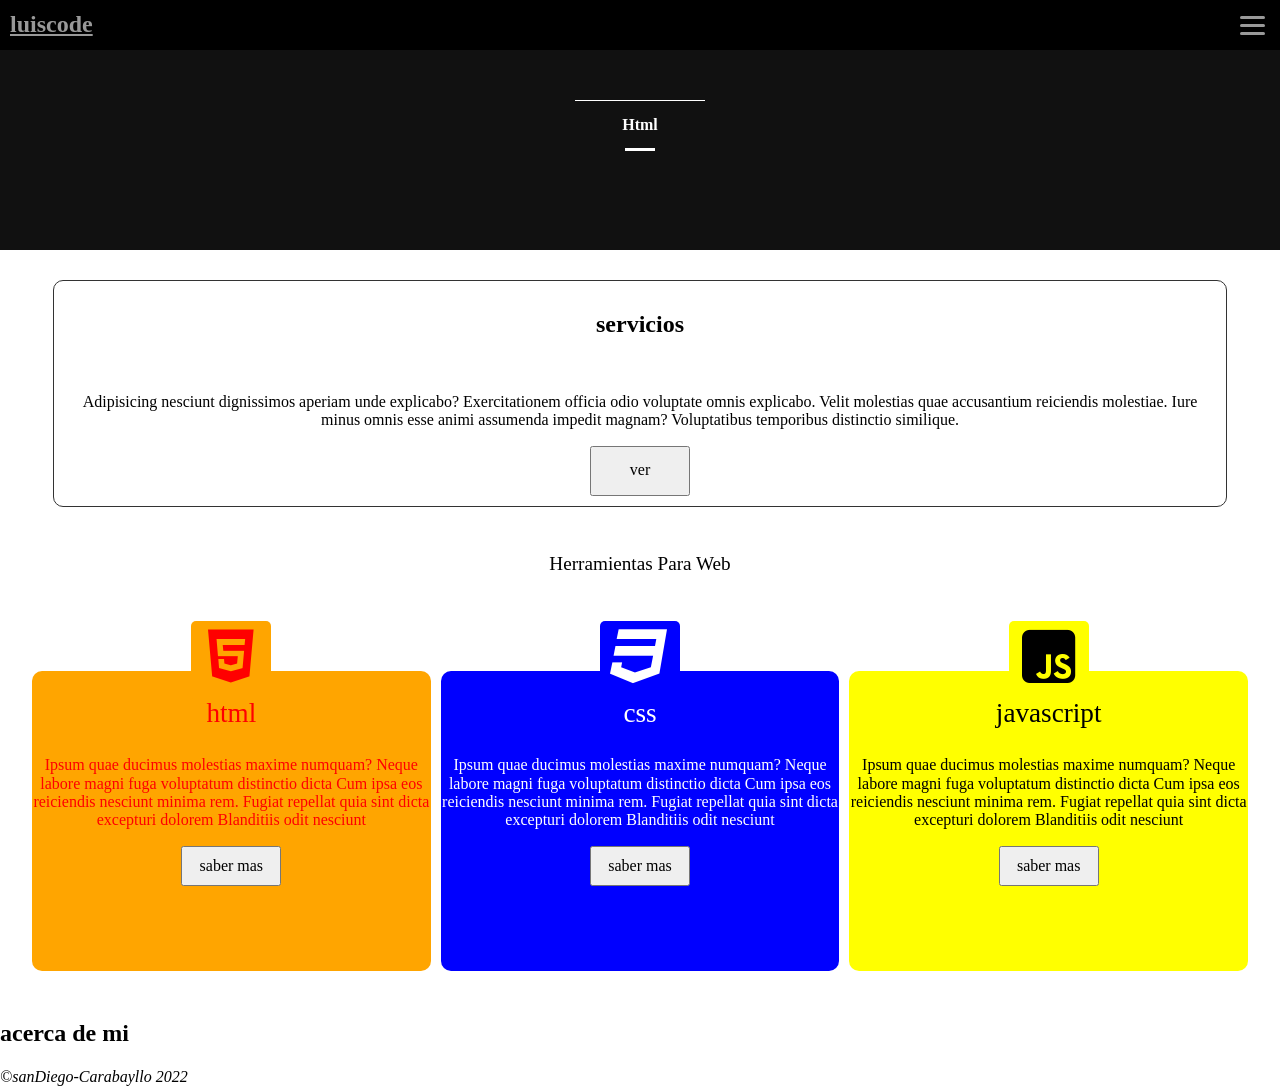
==== index.html @ d2a7d878 "se mejoro la implemetacion de animaciones" ====
<!DOCTYPE html>
<html lang="es">
	<head>
		<meta charset="UTF-8" />
		<link rel="alternate" href="https://www.luiscode.cf/" hreflang="es-pe" />
		<link rel="canonical" href="https://www.luiscode.cf/index.html/" />
		<meta name="description" content=""/>
		<meta name="author" content="luis angel" />
		<meta name="copyright" content="Propietario del copyright" />
		<meta name="viewport" content="width=device-width" />
		<title>Home</title>
		<!-- cdn fontawesome -->
		<link rel="stylesheet" href="https://cdnjs.cloudflare.com/ajax/libs/font-awesome/6.1.1/css/all.min.css" integrity="sha512-KfkfwYDsLkIlwQp6LFnl8zNdLGxu9YAA1QvwINks4PhcElQSvqcyVLLD9aMhXd13uQjoXtEKNosOWaZqXgel0g==" crossorigin="anonymous" referrerpolicy="no-referrer" />
		<link rel="stylesheet" href="./css/style.css">
		<link rel="stylesheet" href="./css/normalize.css">
	<script type="module" src="./js/botonMenu.js" defer></script>
	</head>
	<body>
		<header>
			<h2 class="logo"><a href="/">luiscode</a></h2>
			<boton-menu class="open" color="#999"></boton-menu>
			<nav class="navegacion-top">
				<button><a class="link" href="./index.html"><i class="fa-solid fa-house"></i>inicio</a></button>
				<button><a class="link" href="#"><i class="fa-solid fa-folder"></i>proyectos</a></button>
				<button><a class="link" href="#"><i class="fa-solid fa-book"></i>blog</a></button>
				<button><a class="link" href="#"><i class="fa-solid fa-user"></i>acerca</a></button>
			</nav>
		</header>
		<main id="main">
			<section class="banner">
				<!-- <img src="./vim-nano-setup-04.png" alt=""/> -->
				<div>
					<p>Html</p>
					<p>Css3</p>
					<p>Javascript</p>
					<p>Html</p>
				</div>
			</section>
			<section class="contenedor-servicios">
				<div>
					<h2>servicios</h2>
					<img src="" alt=""/>
					<p>Adipisicing nesciunt dignissimos aperiam unde explicabo? Exercitationem officia odio voluptate omnis explicabo. Velit molestias quae accusantium reiciendis molestiae. Iure minus omnis esse animi assumenda impedit magnam? Voluptatibus temporibus distinctio similique.</p>
					<button class="ver-servicios">ver</button>
				</div>
			</section>
			<section class="modal">
				<button id="close-modal">x</button>
				<div>
					<input type="radio" name="slider" value="" id="card-1" checked>
					<input type="radio" name="slider" value="" id="card-2">
					<input type="radio" name="slider" value="" id="card-3">
					<label for="card-1" id="box-1">
						<div>
							<h3>Desarrollo web</h3>
							<p>
								Sit iusto deleniti minima rerum sint laudantium Iure reiciendis velit quasi non tenetur, magnam Asperiores perspiciatis minus fugit maiores molestias. Dolores dolores vero at iste corrupti. Iste nulla qui reprehenderit
							</p>
							<button>ver mas</button>	
						</div>
					</label>
					<label for="card-2" id="box-2">
						<div>
							<h3>Apps moviles</h3>
							<p>
								Adipisicing magnam quam corrupti aperiam nihil blanditiis nihil, alias! Reprehenderit numquam dignissimos vitae nisi architecto Voluptates soluta placeat tenetur placeat ipsa? Hic accusantium vitae nisi ab expedita quo Accusantium nemo.
							</p>
							<button>ver mas</button>	
						</div>
					</label>
					<label for="card-3" id="box-3">
						<div>
							<h3>Comercio Digital</h3>
							<p>
								Lorem veritatis tempore adipisci quisquam fugiat reprehenderit Incidunt accusamus aspernatur autem sit hic debitis? Quasi suscipit est corporis obcaecati odit Nulla fugiat minus tempore incidunt saepe omnis quod? Odit omnis
							</p>
							<button>ver mas</button>	
						</div>
					</label>
				</div>
			</section>
			<section class="herramientas">
				<h2>Herramientas Para Web</h2>	
				<div>
					<div class="card-herramienta">
						<h3>html</h3>
						<i class="fa-brands fa-html5"></i>
						<p>
							Ipsum quae ducimus molestias maxime numquam? Neque labore magni fuga voluptatum distinctio dicta Cum ipsa eos reiciendis nesciunt minima rem. Fugiat repellat quia sint dicta excepturi dolorem Blanditiis odit nesciunt
						</p>
						<button>saber mas</button>
					</div>
					<div class="card-herramienta">
						<h3>css</h3>
						<i class="fa-brands fa-css3"></i>
						<p>
							Ipsum quae ducimus molestias maxime numquam? Neque labore magni fuga voluptatum distinctio dicta Cum ipsa eos reiciendis nesciunt minima rem. Fugiat repellat quia sint dicta excepturi dolorem Blanditiis odit nesciunt
						</p>
						<button>saber mas</button>
					</div>
					<div class="card-herramienta">
						<h3>javascript</h3>
						<i class="fa-brands fa-js-square"></i>
						<p>
							Ipsum quae ducimus molestias maxime numquam? Neque labore magni fuga voluptatum distinctio dicta Cum ipsa eos reiciendis nesciunt minima rem. Fugiat repellat quia sint dicta excepturi dolorem Blanditiis odit nesciunt
						</p>
						<button>saber mas</button>
					</div>
				</div>
			</section>
			<section>
				<h2>acerca de mi</h2>
			</section>
		</main>
		<footer>
			<address>©sanDiego-Carabayllo 2022</address>
		</footer>
	<script src="./js/main.js"></script>
	<script type="application/ld+json">
	{
		"@context": "https://schema.org/",
		"@type": "WebSite",
		"name": "luiscode",
		"url": "https://www.luiscode.cf/",
		"potentialAction": {
			"@type": "SearchAction",
			"target": "https://www.luiscode.cf/index.html{search_term_string}",
			"query-input": "required name=search_term_string"
		}
	}
	</script>
	</body>
</html>
---- css/style.css ----
header {
	position: fixed;
	z-index: 10;
	top: 0;
	left: 0;
	width: 100%;
	display: flex;
	justify-content: space-between;
	align-items: center;
	background: #000;
	height: 50px;
}
.logo {
	margin-left: 10px;
}
.logo a {
	font-size: 1.5rem;
	color: #999;
}
.navegacion-top {
	display: grid;
	position: fixed;
	top: 50px;
	left: 0;
	width: 100%;
	transition: transform .2s ease-in-out;
	transform: translateX(-100%);
}
.navegacion-top button {
	min-height: 50px;
	display: flex;
	align-items: center;
	justify-content: center;
	/* padding-left: 20px; */
}
.navegacion-top a {
	font-size: 1.2rem;
	min-width: 130px;
	text-align: left;
}
.navegacion-top i {
	position: relative;
	left: -10px;
}


.banner {
	min-height: 250px;
	background: #111;
	color: #fff;
	display: grid;
	place-content: center;

}

.banner div {
	height: 40px;
	width: 130px;
	border-top: 1px solid white;
	overflow: hidden;
	position: relative;
	padding-top: 10px;

}
.banner p {
	font-weight: 700;
	text-align: center;
	height: 50px;
	position: relative;
	margin: 0;
	line-height: 1.8;
  animation: scrollCursos 10s linear infinite;

}
.banner div::before {
	content: "";
	display: block;
	height: 3px;
	width: 30px;
	position: absolute;
	left: 50%;
	transform: translateX(-50%);
	background: #fff;
	bottom: 0;
}

@keyframes scrollCursos {
  0% { transform: translateY(0px); }
  20% { transform: translateY(0px); }


  25% { transform: translateY(-50px); }
  45% { transform: translateY(-50px); }

  50% { transform: translateY(-100px); }
  70% { transform: translateY(-100px); }

  75% { transform: translateY(-150px); }
  100% { transform: translateY(-150px); }

}


.contenedor-servicios {
	border: 1px solid #333;
	width: 90%;
	border-radius: 10px;
	text-align: center;
	margin-left: auto;margin-right: auto;
	padding: 10px;
}
.ver-servicios {
	min-width: 100px;
	min-height: 50px;
}

.modal {
	position: fixed;
	top: 0;
	background: #111;
	width: 100%;
	height: 100vh;
	display: none;
	/* place-content: center; */

	z-index: 10;
}
.modal #close-modal {
	position: relative;
	top: 5px;
	left: 0;
	/* justify-self: center; */
	width: 50px;
	height: 50px;
	border-radius: 50%;
	font-size: 1.8rem;
}
.modal > div {
	width: 300px;
	height: 150px;
	position: relative;
	transform-style: preserve-3d;
	top: 20%;
	left: 50%;
	transform: translateX(-50%);
	
}
.modal label {
	color: #fff;
	text-align: center;
	position: absolute;
	width: 100%;
	min-height: 200px;
	left: 0;
	right: 0;
	border-radius: 10px;
	transition: transform 0.5s ease;
}
.modal label div {
	padding: 10px;
	position: relative;
}
.modal label h3 {
	position: absolute;
	width: 70%;
	left: 50%;
	transform: translateX(-50%);
	top: -23%;
	line-height:2.7;
	background: #111;
	min-height: 40px;
}

.modal label button {
	min-width: 100px;
	min-height: 40px;
	border-radius: 10px;
}

.modal input { 
	display: none;
}
#box-1 { background: green; }
#box-2{ background: red; }
#box-3{ background: orange; }

#card-1:checked ~ #box-1,
#card-2:checked ~ #box-2,
#card-3:checked ~ #box-3 {
	transform: translateY(0%) scale(1);
	z-index: 1;	
	opacity: 1;	
}
#card-1:checked ~ #box-3, 
#card-2:checked ~ #box-1, 
#card-3:checked ~ #box-2 {
	transform: translateY(-45%) scale(.9);
	opacity: .5;	
	z-index: 0;
}
#card-1:checked ~ #box-2, 
#card-2:checked ~ #box-3, 
#card-3:checked ~ #box-1 {
	transform: translateY(45%) scale(.9);
	opacity: .5;	
	z-index: 0;
}
#main {
	display: grid;
	gap: 30px;
}

.herramientas {
	display: grid;
	width: 95%;
	margin-left: auto;margin-right: auto;
}
.herramientas h2 {
	text-align: center;
	font-size: 1.2rem;
	font-weight: 400;
}
.herramientas > div{
	display: flex;
	padding-top: 80px;
	width: 100%;
	min-width: 320px;
	gap: 10px;
	overflow-x: scroll;
	/* overscroll-behavior-x: contain; */
	scroll-snap-type: x proximity;
}

.card-herramienta {
	position: relative;
	scroll-snap-align: center;
	min-width: 250px;
	min-height: 300px;
	width: 90%;
	text-align: center;
	border-radius: 10px;
	z-index: 1;
}
.card-herramienta:first-child {
	background: orange;
	color: red;
}
.card-herramienta:nth-child(2){
	background: blue;
	color: white;
}
.card-herramienta:last-child {
	background: yellow;
}
.card-herramienta h3 {
	font-size: 1.7rem;
	font-weight: 400;
	z-index: 1;
}
.card-herramienta i {
	font-size: 3.8rem;
	position: absolute;
	width: 100%;
	left: 50%;
	transform: translateX(-50%);
	top: -50px;
	display: block;
	width: 70px;
	height: 70px;
	padding: 5px;
	border-radius: 5px;
	z-index: 0;
}
.card-herramienta:first-child i {
	background: orange;
}
.card-herramienta:last-child i {
	background: yellow;
}
.card-herramienta:nth-child(2) i {
	background: blue;
}

.card-herramienta button {
	width: 100px;
	margin-left: auto;margin-right: auto;
	min-height: 40px;
}
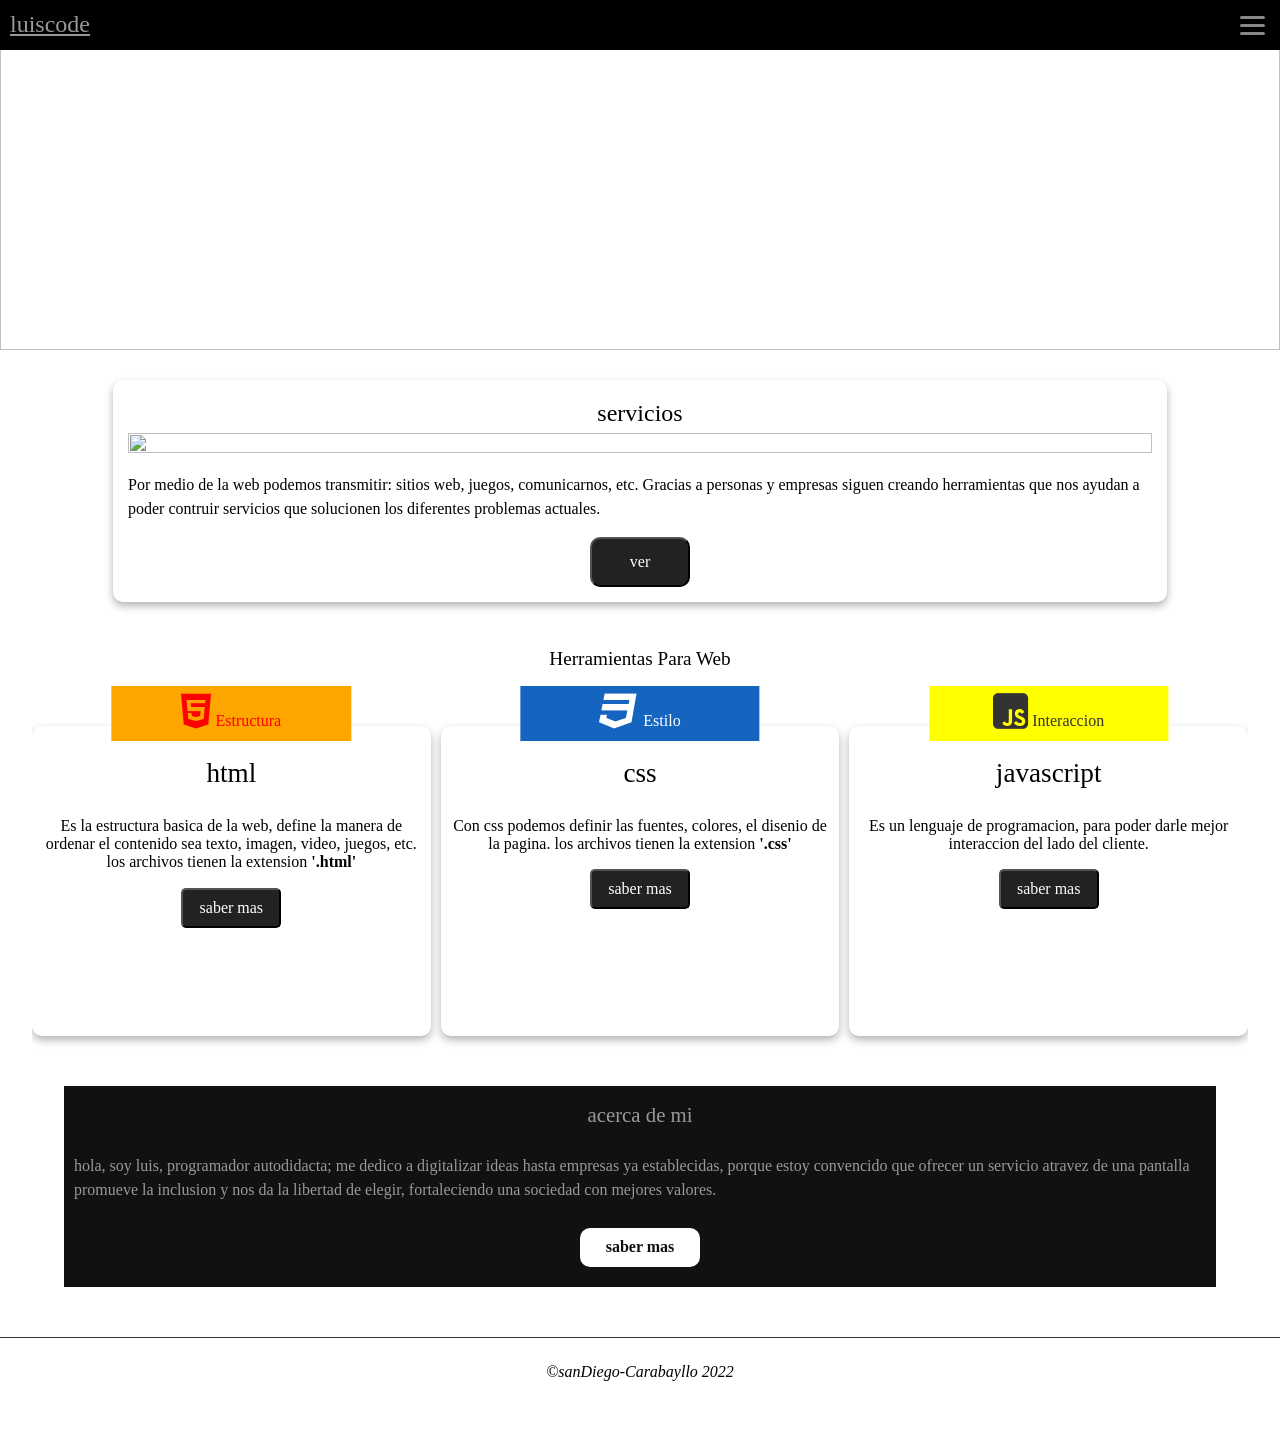
==== commit a3f6116b: "estilo blanco y negro" ====
--- a/index.html
+++ b/index.html
@@ -18,9 +18,9 @@
 	<body>
 		<header>
 			<h2 class="logo"><a href="/">luiscode</a></h2>
-			<boton-menu class="open" color="#999"></boton-menu>
+			<boton-menu class="open" color="#888"></boton-menu>
 			<nav class="navegacion-top">
-				<button><a class="link" href="./index.html"><i class="fa-solid fa-house"></i>inicio</a></button>
+				<button><a class="link" href="#"><i class="fa-solid fa-house"></i>inicio</a></button>
 				<button><a class="link" href="#"><i class="fa-solid fa-folder"></i>proyectos</a></button>
 				<button><a class="link" href="#"><i class="fa-solid fa-book"></i>blog</a></button>
 				<button><a class="link" href="#"><i class="fa-solid fa-user"></i>acerca</a></button>
@@ -28,7 +28,9 @@
 		</header>
 		<main id="main">
 			<section class="banner">
-				<!-- <img src="./vim-nano-setup-04.png" alt=""/> -->
+				<img src="https://cdn.pixabay.com/photo/2016/11/30/20/58/programming-1873854_960_720.png" alt=""/>
+				<h2>Programando ideas</h2>
+				<h3>para ser mas productivos</h3>
 				<div>
 					<p>Html</p>
 					<p>Css3</p>
@@ -39,8 +41,10 @@
 			<section class="contenedor-servicios">
 				<div>
 					<h2>servicios</h2>
-					<img src="" alt=""/>
-					<p>Adipisicing nesciunt dignissimos aperiam unde explicabo? Exercitationem officia odio voluptate omnis explicabo. Velit molestias quae accusantium reiciendis molestiae. Iure minus omnis esse animi assumenda impedit magnam? Voluptatibus temporibus distinctio similique.</p>
+					<img src="https://cdn.pixabay.com/photo/2020/08/09/14/25/business-5475661_960_720.jpg" alt=""/>
+					<p>
+					Por medio de la web podemos transmitir: sitios web, juegos, comunicarnos, etc. Gracias a personas y empresas siguen creando herramientas que nos ayudan a poder contruir servicios que solucionen los diferentes problemas actuales.
+					</p>
 					<button class="ver-servicios">ver</button>
 				</div>
 			</section>
@@ -52,30 +56,28 @@
 					<input type="radio" name="slider" value="" id="card-3">
 					<label for="card-1" id="box-1">
 						<div>
-							<h3>Desarrollo web</h3>
-							<p>
-								Sit iusto deleniti minima rerum sint laudantium Iure reiciendis velit quasi non tenetur, magnam Asperiores perspiciatis minus fugit maiores molestias. Dolores dolores vero at iste corrupti. Iste nulla qui reprehenderit
-							</p>
-							<button>ver mas</button>	
+						<i class="fa-solid fa-display"></i>
+						<h3>Desarrollo de sitio web</h3>
+
+						<p>La presencia digital es importante, las personas buscan mejores alternativas.</p>
+						<a href="#">me interesa</a>
 						</div>
 					</label>
 					<label for="card-2" id="box-2">
 						<div>
-							<h3>Apps moviles</h3>
-							<p>
-								Adipisicing magnam quam corrupti aperiam nihil blanditiis nihil, alias! Reprehenderit numquam dignissimos vitae nisi architecto Voluptates soluta placeat tenetur placeat ipsa? Hic accusantium vitae nisi ab expedita quo Accusantium nemo.
-							</p>
-							<button>ver mas</button>	
+							<i class="fa-solid fa-cart-shopping"></i>
+							<h3>Plataformas digitales</h3>
+							<p>Diferenciate de tu sector ofreciendo tus servicios de manera online.</p>
+							<a href="#">me interesa</a>
 						</div>
 					</label>
 					<label for="card-3" id="box-3">
-						<div>
-							<h3>Comercio Digital</h3>
-							<p>
-								Lorem veritatis tempore adipisci quisquam fugiat reprehenderit Incidunt accusamus aspernatur autem sit hic debitis? Quasi suscipit est corporis obcaecati odit Nulla fugiat minus tempore incidunt saepe omnis quod? Odit omnis
-							</p>
-							<button>ver mas</button>	
-						</div>
+					<div>
+						<i class="fa-solid fa-mobile-screen"></i>
+						<h3>Aplicaciones moviles</h3>
+						<p>ofrece a tus clientes un mejor servicio mediante aplicaciones a medida.</p>
+						<a href="#">me interesa</a>
+					</div>
 					</label>
 				</div>
 			</section>
@@ -84,32 +86,37 @@
 				<div>
 					<div class="card-herramienta">
 						<h3>html</h3>
-						<i class="fa-brands fa-html5"></i>
+						<span><i class="fa-brands fa-html5"></i> Estructura</span>
+						
 						<p>
-							Ipsum quae ducimus molestias maxime numquam? Neque labore magni fuga voluptatum distinctio dicta Cum ipsa eos reiciendis nesciunt minima rem. Fugiat repellat quia sint dicta excepturi dolorem Blanditiis odit nesciunt
+						Es la estructura basica de la web, define la manera de ordenar el contenido sea texto, imagen, video, juegos, etc. los archivos tienen la extension <strong>'.html'</strong>
 						</p>
 						<button>saber mas</button>
 					</div>
 					<div class="card-herramienta">
 						<h3>css</h3>
-						<i class="fa-brands fa-css3"></i>
+						<span><i class="fa-brands fa-css3"></i> Estilo</span>
+						
 						<p>
-							Ipsum quae ducimus molestias maxime numquam? Neque labore magni fuga voluptatum distinctio dicta Cum ipsa eos reiciendis nesciunt minima rem. Fugiat repellat quia sint dicta excepturi dolorem Blanditiis odit nesciunt
+						Con css podemos definir las fuentes, colores, el disenio de la pagina. los archivos tienen la extension <strong>'.css'</strong>
 						</p>
 						<button>saber mas</button>
 					</div>
 					<div class="card-herramienta">
 						<h3>javascript</h3>
-						<i class="fa-brands fa-js-square"></i>
+						<span><i class="fa-brands fa-js-square"></i> Interaccion</span>
+						
 						<p>
-							Ipsum quae ducimus molestias maxime numquam? Neque labore magni fuga voluptatum distinctio dicta Cum ipsa eos reiciendis nesciunt minima rem. Fugiat repellat quia sint dicta excepturi dolorem Blanditiis odit nesciunt
+						Es un lenguaje de programacion, para poder darle mejor interaccion del lado del cliente.
 						</p>
 						<button>saber mas</button>
 					</div>
 				</div>
 			</section>
-			<section>
+			<section class="acerca">
 				<h2>acerca de mi</h2>
+				<p>hola, soy luis, programador autodidacta; me dedico a digitalizar ideas hasta empresas ya establecidas, porque estoy convencido que ofrecer un servicio atravez de una pantalla promueve la inclusion y nos da la libertad de elegir, fortaleciendo una sociedad con mejores valores.</p>
+					<a href="#">saber mas</a>
 			</section>
 		</main>
 		<footer>
--- a/css/style.css
+++ b/css/style.css
@@ -12,6 +12,7 @@
 }
 .logo {
 	margin-left: 10px;
+	font-weight: 400;
 }
 .logo a {
 	font-size: 1.5rem;
@@ -21,10 +22,16 @@
 	display: grid;
 	position: fixed;
 	top: 50px;
-	left: 0;
-	width: 100%;
+	/* left: 0; */
+	right: 0;
+	/* width: 100%; */
+	width: 50%;
+	grid-auto-rows: 50px;
+	height: 100%;
+	background: #000;
 	transition: transform .2s ease-in-out;
-	transform: translateX(-100%);
+	/* transform: translateX(-100%); */
+	transform: translateX(-200%);
 }
 .navegacion-top button {
 	min-height: 50px;
@@ -32,11 +39,13 @@
 	align-items: center;
 	justify-content: center;
 	/* padding-left: 20px; */
+	background: #000;
 }
 .navegacion-top a {
 	font-size: 1.2rem;
 	min-width: 130px;
 	text-align: left;
+	color: #fff;
 }
 .navegacion-top i {
 	position: relative;
@@ -45,17 +54,32 @@
 
 
 .banner {
-	min-height: 250px;
-	background: #111;
+	min-height: 350px;
+	/* background: #111; */
 	color: #fff;
 	display: grid;
 	place-content: center;
-
-}
-
+	gap: 20px;
+	position: relative;
+}
+img {
+	width: 100%;
+	height: 100%;
+}
+.banner img {
+	position: absolute;
+	z-index: -1;
+}
+
+.banner h2,
+.banner h3 {
+	font-weight: 400;
+	margin: 5px;
+}
 .banner div {
 	height: 40px;
 	width: 130px;
+	margin-left: auto;margin-right: auto;
 	border-top: 1px solid white;
 	overflow: hidden;
 	position: relative;
@@ -63,7 +87,7 @@
 
 }
 .banner p {
-	font-weight: 700;
+	font-weight: 500;
 	text-align: center;
 	height: 50px;
 	position: relative;
@@ -101,17 +125,30 @@
 }
 
 
-.contenedor-servicios {
-	border: 1px solid #333;
-	width: 90%;
-	border-radius: 10px;
-	text-align: center;
-	margin-left: auto;margin-right: auto;
-	padding: 10px;
+.contenedor-servicios h2 {
+	text-align: center;
+	font-weight: 400;
+	margin: 5px;
+}
+.contenedor-servicios div {
+	width: 80%;
+	border-radius: 10px;
+	margin-left: auto;margin-right: auto;
+	box-shadow: 0px 4px 8px rgba(0, 0, 0, 0.30);
+	padding: 15px;
+
+}
+.contenedor-servicios p {
+	line-height: 1.5;
 }
 .ver-servicios {
 	min-width: 100px;
 	min-height: 50px;
+	display: block;
+	margin-left: auto;margin-right: auto;
+	background: #222;
+	color: #fff;
+	border-radius: 10px;
 }
 
 .modal {
@@ -146,7 +183,7 @@
 	
 }
 .modal label {
-	color: #fff;
+	color: #222;
 	text-align: center;
 	position: absolute;
 	width: 100%;
@@ -155,20 +192,52 @@
 	right: 0;
 	border-radius: 10px;
 	transition: transform 0.5s ease;
-}
+	box-shadow: 0px 4px 8px rgba(0, 0, 0, 0.30);
+	overflow: hidden;
+
+	background: #fff;
+}
+/*
+.modal label:nth-child(4) div {
+	background: #ffab40;
+}
+.modal label:nth-child(5) div {
+	background: #ffff00;
+}
+.modal label:nth-child(6) div {
+	background: #1565c0;
+	color: #fff;
+}
+*/
 .modal label div {
 	padding: 10px;
 	position: relative;
 }
 .modal label h3 {
+	font-weight: 500;
+	font-size: 1.2rem;
+}
+.modal label p {
+	font-size: 1rem;
+	line-height: 1.4;
+}
+.modal label a {
+	display: inline-block;
+	padding: 10px;
+	background: #ffab40;
+	border-radius: 10px;
+	color: #fff;
+	text-decoration: none;
+}
+.modal label i {
 	position: absolute;
-	width: 70%;
-	left: 50%;
-	transform: translateX(-50%);
-	top: -23%;
-	line-height:2.7;
-	background: #111;
-	min-height: 40px;
+	width: 200px;
+	height: 200px;
+	top: 60px;
+	left: -50px;
+	/* transform: translateY(-150px); */
+	opacity: .1;	
+	font-size: 7rem;
 }
 
 .modal label button {
@@ -180,15 +249,17 @@
 .modal input { 
 	display: none;
 }
+/*
 #box-1 { background: green; }
 #box-2{ background: red; }
 #box-3{ background: orange; }
+*/
 
 #card-1:checked ~ #box-1,
 #card-2:checked ~ #box-2,
 #card-3:checked ~ #box-3 {
 	transform: translateY(0%) scale(1);
-	z-index: 1;	
+	z-index: 2;	
 	opacity: 1;	
 }
 #card-1:checked ~ #box-3, 
@@ -222,7 +293,9 @@
 }
 .herramientas > div{
 	display: flex;
-	padding-top: 80px;
+	padding-top: 40px;
+	padding-bottom: 20px;
+	/* background: #999; */
 	width: 100%;
 	min-width: 320px;
 	gap: 10px;
@@ -240,45 +313,59 @@
 	text-align: center;
 	border-radius: 10px;
 	z-index: 1;
+	padding: 5px;
+	box-shadow: 0px 4px 8px rgba(0, 0, 0, 0.30);
 }
 .card-herramienta:first-child {
+	/* background: #ffab40; */
+}
+.card-herramienta:nth-child(2) {
+	/* background: #90caf9; */
+	/* color: #fff; */
+}
+.card-herramienta:last-child {
+	/* background: #ffea00; */
+}
+
+.card-herramienta:first-child span {
 	background: orange;
 	color: red;
 }
-.card-herramienta:nth-child(2){
-	background: blue;
+.card-herramienta:nth-child(2) span {
+	background: #1565c0;
 	color: white;
 }
-.card-herramienta:last-child {
-	background: yellow;
+.card-herramienta:last-child span {
+	background: #ffff00;
+	color: #333;
+}
+.card-herramienta button {
+	background: #222;
+	color: white;
+	border-radius: 5px;
 }
 .card-herramienta h3 {
 	font-size: 1.7rem;
 	font-weight: 400;
 	z-index: 1;
 }
-.card-herramienta i {
-	font-size: 3.8rem;
+.card-herramienta span {
+	border-bottom: 1px solid #fff;
+	display: flex;
+	align-items: center;
+	justify-content: space-between;;
+	color: #fff;
+	width: 55%;
+	padding: 10px;
+
 	position: absolute;
-	width: 100%;
 	left: 50%;
 	transform: translateX(-50%);
-	top: -50px;
+	top: -45px;
 	display: block;
-	width: 70px;
-	height: 70px;
-	padding: 5px;
-	border-radius: 5px;
-	z-index: 0;
-}
-.card-herramienta:first-child i {
-	background: orange;
-}
-.card-herramienta:last-child i {
-	background: yellow;
-}
-.card-herramienta:nth-child(2) i {
-	background: blue;
+}
+.card-herramienta i {
+	font-size: 2.5rem;
 }
 
 .card-herramienta button {
@@ -286,3 +373,49 @@
 	margin-left: auto;margin-right: auto;
 	min-height: 40px;
 }
+
+.acerca {
+	background: #111;
+	width: 90%;
+	margin-left: auto;margin-right: auto;
+}
+.acerca h2 {
+	text-align: center;
+	font-weight: 400;
+	font-size: 1.3rem;
+	color: #999;
+}
+.acerca p {
+	line-height: 1.5;
+	color: #999;
+	padding: 10px;
+	font-size: 1rem;
+
+}
+.acerca a {
+	display: block;
+	text-align: center;
+	padding: 10px;
+	background: white;
+	border-radius: 10px;
+	color: #111;
+	font-weight: 700;
+	text-decoration: none;
+	width: 100px;
+	/* height: 20px; */
+	margin-left: auto;margin-right: auto;
+	margin-bottom: 20px;
+}
+
+footer {
+	min-height: 100px;
+	display: flex;
+	align-items: center;
+	border-top: 1px solid #333;
+	margin-top: 50px;
+}
+footer address {
+	text-align: center;
+	min-height: 50px;
+	width: 100%;
+}
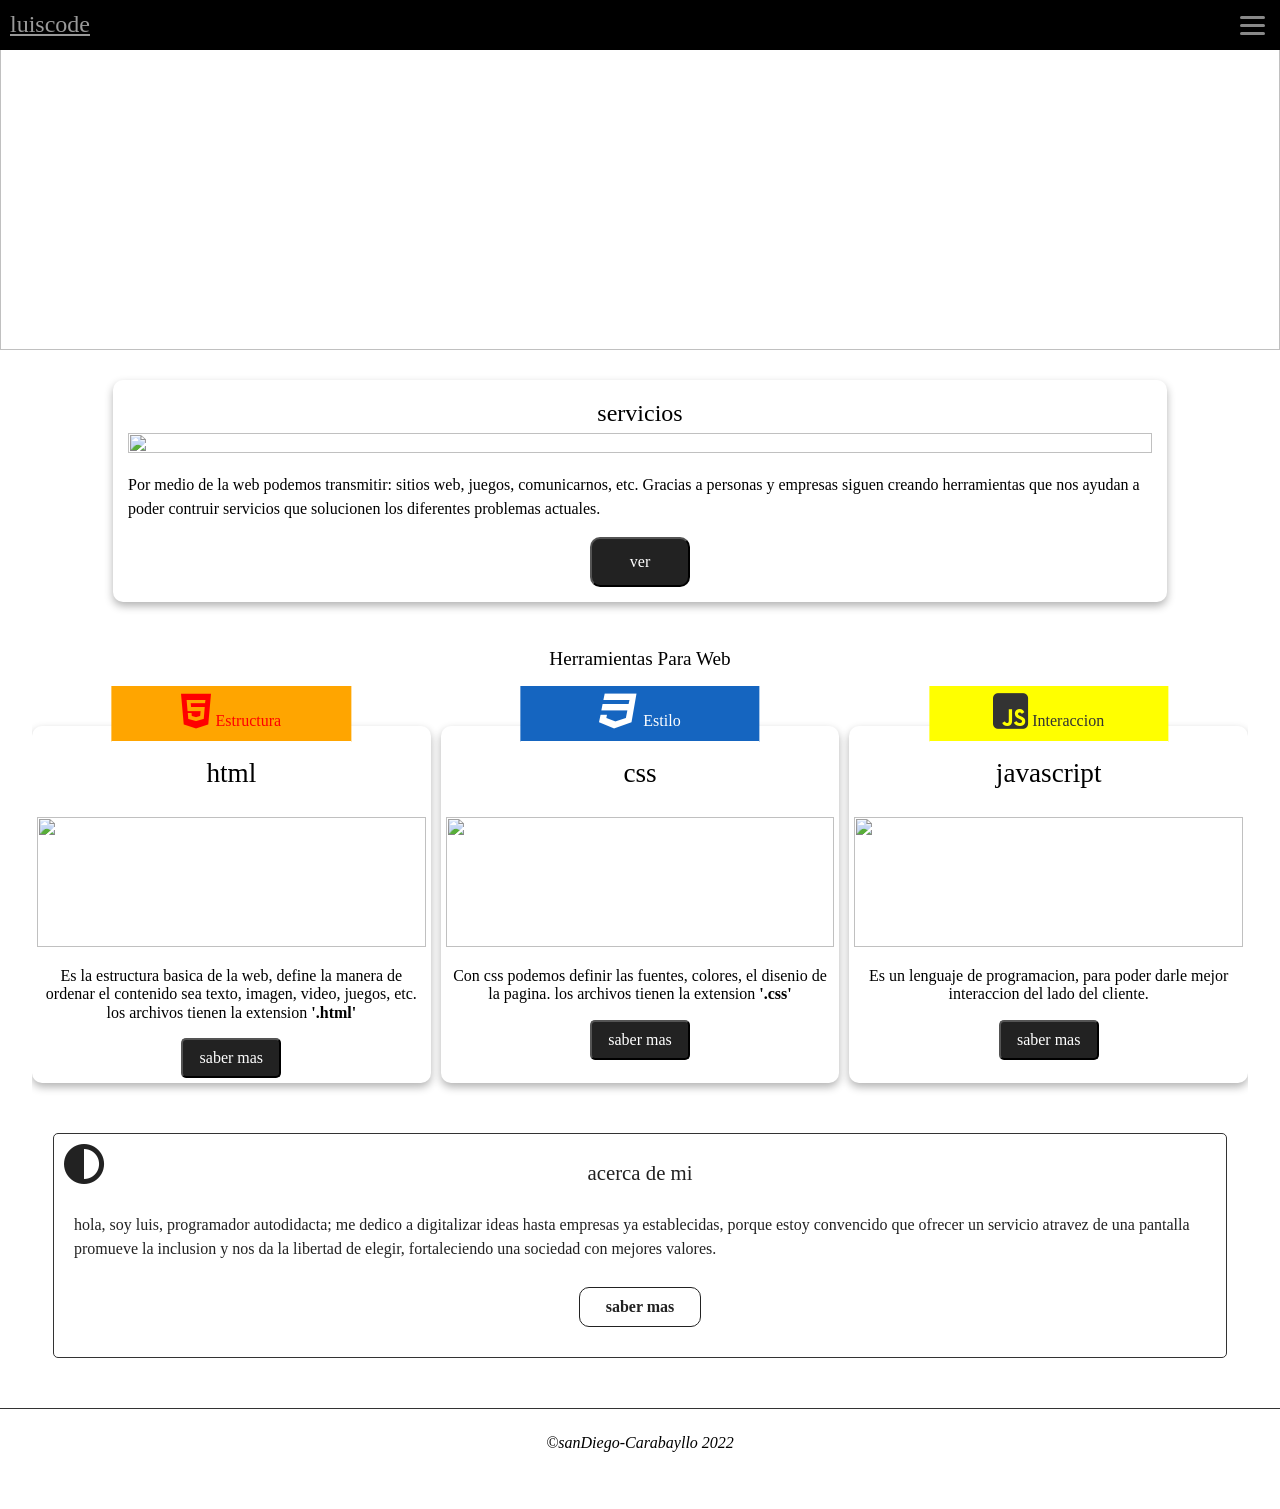
==== commit d741599b: "casi terminado" ====
--- a/index.html
+++ b/index.html
@@ -87,6 +87,7 @@
 					<div class="card-herramienta">
 						<h3>html</h3>
 						<span><i class="fa-brands fa-html5"></i> Estructura</span>
+						<img src="https://kinsta.com/wp-content/uploads/2021/11/Untitled-54.png" alt=""/>
 						
 						<p>
 						Es la estructura basica de la web, define la manera de ordenar el contenido sea texto, imagen, video, juegos, etc. los archivos tienen la extension <strong>'.html'</strong>
@@ -96,7 +97,7 @@
 					<div class="card-herramienta">
 						<h3>css</h3>
 						<span><i class="fa-brands fa-css3"></i> Estilo</span>
-						
+						<img src="https://mdn.mozillademos.org/files/11925/csspartes.png" alt=""/>	
 						<p>
 						Con css podemos definir las fuentes, colores, el disenio de la pagina. los archivos tienen la extension <strong>'.css'</strong>
 						</p>
@@ -105,7 +106,7 @@
 					<div class="card-herramienta">
 						<h3>javascript</h3>
 						<span><i class="fa-brands fa-js-square"></i> Interaccion</span>
-						
+						<img src="https://codigoonclick.com/wp-content/uploads/2017/11/editores-codigo-javascript.jpg" alt=""/>	
 						<p>
 						Es un lenguaje de programacion, para poder darle mejor interaccion del lado del cliente.
 						</p>
@@ -113,7 +114,8 @@
 					</div>
 				</div>
 			</section>
-			<section class="acerca">
+			<section class="acerca light">
+				<i id="theme" class="fa-solid fa-circle-half-stroke"></i>
 				<h2>acerca de mi</h2>
 				<p>hola, soy luis, programador autodidacta; me dedico a digitalizar ideas hasta empresas ya establecidas, porque estoy convencido que ofrecer un servicio atravez de una pantalla promueve la inclusion y nos da la libertad de elegir, fortaleciendo una sociedad con mejores valores.</p>
 					<a href="#">saber mas</a>
--- a/css/style.css
+++ b/css/style.css
@@ -316,6 +316,10 @@
 	padding: 5px;
 	box-shadow: 0px 4px 8px rgba(0, 0, 0, 0.30);
 }
+
+.card-herramienta img {
+	height: 130px;
+}
 .card-herramienta:first-child {
 	/* background: #ffab40; */
 }
@@ -375,19 +379,34 @@
 }
 
 .acerca {
-	background: #111;
+	/* background: #111; */
 	width: 90%;
 	margin-left: auto;margin-right: auto;
+	position: relative;
+	padding: 10px;
+	border-radius: 5px;
+}
+.light {
+	border: 1px solid #333;
+	color: #222;
+}
+.dark {
+	border: none;
+	color: #fff;
+}
+
+.acerca i {
+	font-size: 2.5rem;
+	position: absolute;
 }
 .acerca h2 {
 	text-align: center;
-	font-weight: 400;
+	font-weight: 500;
 	font-size: 1.3rem;
-	color: #999;
+
 }
 .acerca p {
 	line-height: 1.5;
-	color: #999;
 	padding: 10px;
 	font-size: 1rem;
 
@@ -396,13 +415,12 @@
 	display: block;
 	text-align: center;
 	padding: 10px;
-	background: white;
-	border-radius: 10px;
-	color: #111;
-	font-weight: 700;
+	border-radius: 10px;
+	color: var(--acerca-color);
+	font-weight: 600;
 	text-decoration: none;
+	border: 1px solid;
 	width: 100px;
-	/* height: 20px; */
 	margin-left: auto;margin-right: auto;
 	margin-bottom: 20px;
 }
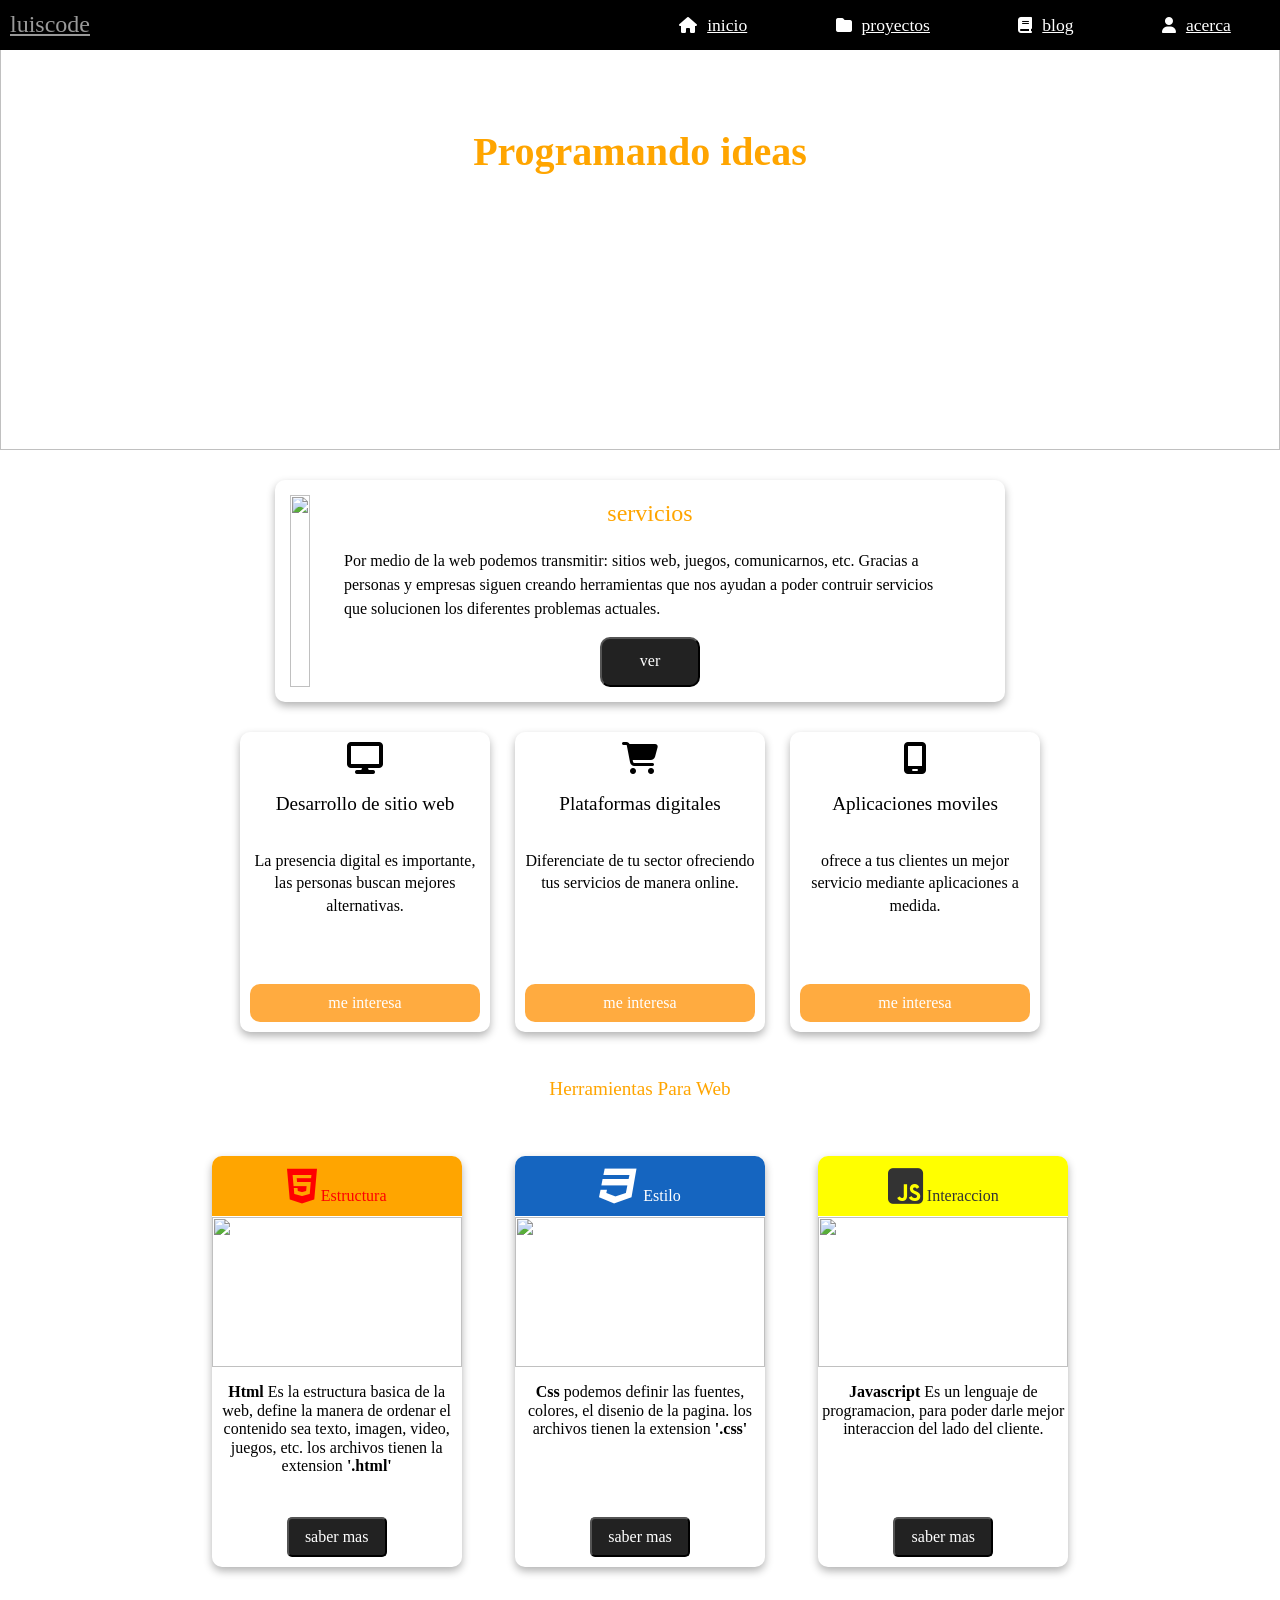
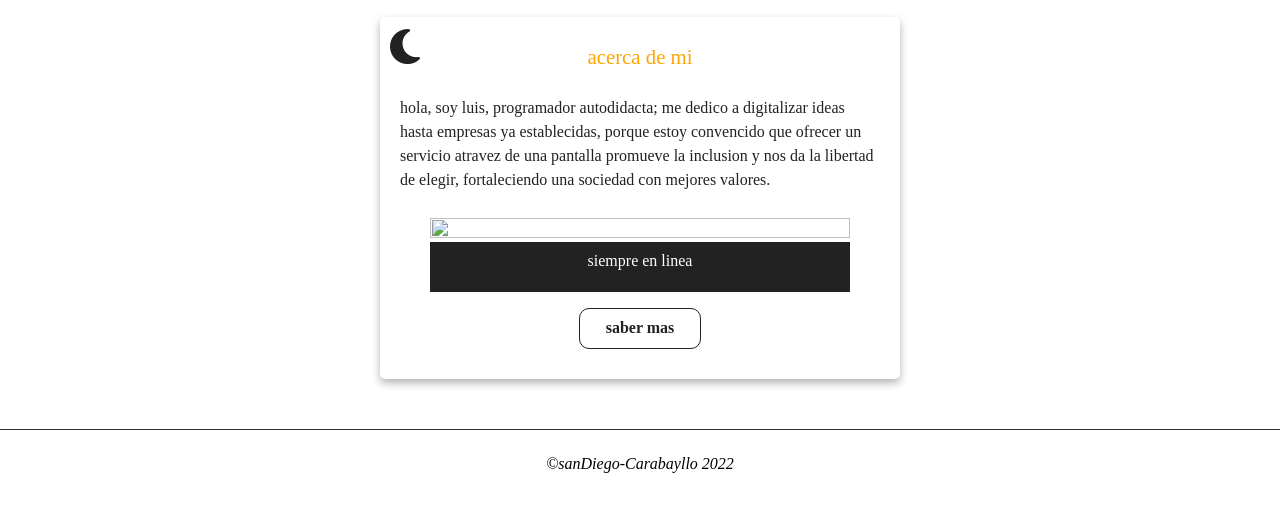
==== commit dbcb4d8b: "definiendo responsive" ====
--- a/index.html
+++ b/index.html
@@ -85,39 +85,43 @@
 				<h2>Herramientas Para Web</h2>	
 				<div>
 					<div class="card-herramienta">
-						<h3>html</h3>
+						<!-- <h3>html</h3> -->
 						<span><i class="fa-brands fa-html5"></i> Estructura</span>
 						<img src="https://kinsta.com/wp-content/uploads/2021/11/Untitled-54.png" alt=""/>
-						
 						<p>
-						Es la estructura basica de la web, define la manera de ordenar el contenido sea texto, imagen, video, juegos, etc. los archivos tienen la extension <strong>'.html'</strong>
+						<strong>Html </strong>Es la estructura basica de la web, define la manera de ordenar el contenido sea texto, imagen, video, juegos, etc. los archivos tienen la extension <strong>'.html'</strong>
 						</p>
 						<button>saber mas</button>
 					</div>
 					<div class="card-herramienta">
-						<h3>css</h3>
+						<!-- <h3>css</h3> -->
 						<span><i class="fa-brands fa-css3"></i> Estilo</span>
 						<img src="https://mdn.mozillademos.org/files/11925/csspartes.png" alt=""/>	
 						<p>
-						Con css podemos definir las fuentes, colores, el disenio de la pagina. los archivos tienen la extension <strong>'.css'</strong>
+						<strong>Css </strong>podemos definir las fuentes, colores, el disenio de la pagina. los archivos tienen la extension <strong>'.css'</strong>
 						</p>
 						<button>saber mas</button>
 					</div>
 					<div class="card-herramienta">
-						<h3>javascript</h3>
+						<!-- <h3>javascript</h3> -->
 						<span><i class="fa-brands fa-js-square"></i> Interaccion</span>
 						<img src="https://codigoonclick.com/wp-content/uploads/2017/11/editores-codigo-javascript.jpg" alt=""/>	
 						<p>
-						Es un lenguaje de programacion, para poder darle mejor interaccion del lado del cliente.
+						<strong>Javascript </strong>Es un lenguaje de programacion, para poder darle mejor interaccion del lado del cliente.
 						</p>
 						<button>saber mas</button>
 					</div>
 				</div>
 			</section>
 			<section class="acerca light">
-				<i id="theme" class="fa-solid fa-circle-half-stroke"></i>
+				<i class="theme fa-solid fa-sun"></i>
+				<i class="theme fa-solid fa-moon"></i>
 				<h2>acerca de mi</h2>
 				<p>hola, soy luis, programador autodidacta; me dedico a digitalizar ideas hasta empresas ya establecidas, porque estoy convencido que ofrecer un servicio atravez de una pantalla promueve la inclusion y nos da la libertad de elegir, fortaleciendo una sociedad con mejores valores.</p>
+				<figure>
+					<img src="https://cdn.pixabay.com/photo/2016/11/29/13/24/coffee-1869820_960_720.jpg" alt=""/>
+					<figcaption>siempre en linea</figcaption>
+				</figure>
 					<a href="#">saber mas</a>
 			</section>
 		</main>
--- a/css/style.css
+++ b/css/style.css
@@ -1,3 +1,10 @@
+:root {
+	--titulo: orange;
+}
+
+h2 {
+	color: var(--titulo);
+}
 header {
 	position: fixed;
 	z-index: 10;
@@ -10,6 +17,7 @@
 	background: #000;
 	height: 50px;
 }
+
 .logo {
 	margin-left: 10px;
 	font-weight: 400;
@@ -51,6 +59,60 @@
 	position: relative;
 	left: -10px;
 }
+@media screen and (min-width: 800px) {
+	header {
+		animation: .5s navbar .5s ease-in-out;
+	}
+	@keyframes navbar {
+		0% { transform: translateY(-50px) }
+		100% { transform: translateY(0px) }
+	}
+		boton-menu {
+		display: none;
+	}
+	.navegacion-top {
+		display: flex;
+		justify-content: space-around;
+		position: static;
+		top: 0px;
+		/* left: 0; */
+		right: 0;
+		width: 50%;
+		/* width: 50%; */
+		/* grid-auto-rows: 50px; */
+		height: 50px;
+		background: #000;
+		transition: transform .2s ease-in-out;
+		/* transform: translateX(-100%); */
+		transform: translateX(0%);
+	}
+	.navegacion-top button {
+		min-height: auto;
+		height: auto;
+		display: inline-block;
+		align-items: center;
+		justify-content: center;
+		/* padding-left: 20px; */
+		border: none;
+		transition: border .5s ease-in-out;
+		padding: 10px;
+		border-radius: 5px;
+	}
+	.navegacion-top button:hover {
+		border: 1px solid #fff;
+	}
+	.navegacion-top i {
+		position: relative;
+		font-size: 1rem;
+		left: -10px;
+	}
+	.navegacion-top a {
+		font-size: 1.1rem;
+		min-width: 130px;
+		text-align: left;
+		color: #fff;
+	}
+}
 
 
 .banner {
@@ -107,6 +169,20 @@
 	background: #fff;
 	bottom: 0;
 }
+@media screen and (min-width: 800px) {
+	.banner h2,
+	.banner h3 {
+		font-weight: 600;
+		text-align: center;
+		font-size: 2.5rem;
+	}
+	.banner p {
+		font-size: 1.5rem;
+	}
+	.banner {
+		min-height: 450px;
+	}
+}
 
 @keyframes scrollCursos {
   0% { transform: translateY(0px); }
@@ -124,6 +200,8 @@
 
 }
 
+.contenedor-servicios {
+}
 
 .contenedor-servicios h2 {
 	text-align: center;
@@ -140,6 +218,7 @@
 }
 .contenedor-servicios p {
 	line-height: 1.5;
+	grid-area: content;
 }
 .ver-servicios {
 	min-width: 100px;
@@ -150,6 +229,28 @@
 	color: #fff;
 	border-radius: 10px;
 }
+@media screen and (min-width: 800px) {
+	.contenedor-servicios div {
+		max-width: 700px;
+		animation: 1s servicio .5s ease-in-out;
+		display: grid;
+		grid-template-areas: 'img title'
+		'img content'
+		'img boton';
+	}
+	.contenedor-servicios img {
+		grid-area: img;
+	}
+	.contenedor-servicios p {
+		grid-area: content;
+		width: 90%;
+		justify-self: center;
+	}
+	@keyframes servicio {
+		0% { transform: translateX(-100%) }
+		100% { transform: translateX(0%) }
+	}
+}
 
 .modal {
 	position: fixed;
@@ -197,18 +298,6 @@
 
 	background: #fff;
 }
-/*
-.modal label:nth-child(4) div {
-	background: #ffab40;
-}
-.modal label:nth-child(5) div {
-	background: #ffff00;
-}
-.modal label:nth-child(6) div {
-	background: #1565c0;
-	color: #fff;
-}
-*/
 .modal label div {
 	padding: 10px;
 	position: relative;
@@ -235,7 +324,6 @@
 	height: 200px;
 	top: 60px;
 	left: -50px;
-	/* transform: translateY(-150px); */
 	opacity: .1;	
 	font-size: 7rem;
 }
@@ -249,11 +337,6 @@
 .modal input { 
 	display: none;
 }
-/*
-#box-1 { background: green; }
-#box-2{ background: red; }
-#box-3{ background: orange; }
-*/
 
 #card-1:checked ~ #box-1,
 #card-2:checked ~ #box-2,
@@ -276,6 +359,112 @@
 	opacity: .5;	
 	z-index: 0;
 }
+
+@media screen and (min-width: 800px) {
+	.modal {
+		position: static;
+		top: 0;
+		background: white;
+		width: 100%;
+		height: 100%;
+		display: grid;
+		z-index: 1;
+	}
+	.modal #close-modal {
+		display: none;
+	}
+	.modal > div {
+		width: 100%;
+		max-width: 800px;
+		margin-left: auto;margin-right: auto;
+		height: auto;
+		position: static;
+		transform-style: none;
+		top: 0%;
+		left: 0%;
+		transform: none;
+		/* display: grid; */
+		display: flex;
+		/* grid-auto-flow: column; */
+		/* justify-content: center; */
+		/* align-items: center; */
+		justify-content: space-between;
+		/* grid-template-columns: repeat(auto-fill, minmax(200px,1fr)); */
+		/* grid-auto-rows: 350px; */
+		animation: 1s todosServicios .5s ease-in-out;
+	}
+	@keyframes todosServicios {
+		0% { transform: translateX(200%) }
+		100% { transform: translateX(0%) }
+	}
+	.modal label {
+		color: #000;
+		text-align: center;
+		position: static;
+		width: 100%;
+		max-width: 250px;
+		left: 0;
+		right: 0;
+		border-radius: 10px;
+		transition: transform 0.5s ease;
+		box-shadow: 0px 4px 8px rgba(0, 0, 0, 0.30);
+		overflow: hidden;
+		background: #fff;
+	}
+
+	.modal label div {
+		display: grid;
+		grid-template-rows: min-content min-content 150px 1fr ;
+		/* align-content: space-around; */
+	}
+	.modal label div a {
+		align-self: center;
+	}
+	.modal label i {
+		position: static;
+		width: auto;
+		height: auto;
+		top: 60px;
+		left: 0px;
+		opacity: 1;	
+		font-size: 2rem;
+	}
+	#card-1:checked ~ #box-1,
+	#card-2:checked ~ #box-2,
+	#card-3:checked ~ #box-3 {
+		transform: translateY(0%) scale(1);
+		z-index: 2;	
+		opacity: 1;	
+	}
+	#card-1:checked ~ #box-3, 
+	#card-2:checked ~ #box-1, 
+	#card-3:checked ~ #box-2 {
+		transform: translateY(0%) scale(1);
+		opacity: 1;	
+		z-index: 1;
+	}
+	#card-1:checked ~ #box-2, 
+	#card-2:checked ~ #box-3, 
+	#card-3:checked ~ #box-1 {
+		transform: translateY(0%) scale(1);
+		opacity: 1;	
+		z-index: 1;
+	}
+	/*
+	.modal label:nth-child(4) { animation: .5s card_1 .5s ease-in-out; }
+	@keyframes card_1 { 0%{transform:translateX(200%); 100%{transform:translateX(0%)}}
+	*/
+	/*
+	.modal label:nth-child(5) { animation: 1s card_2 .5s ease-in-out; }
+	@keyframes card_2 { 0%{transform:translateX(200%); 100%{transform:translateX(0%)}}
+	*/
+		/*
+	.modal label:nth-child(6) { animation: 1.5s card_3 .5s ease-in-out; }
+	@keyframes card_3 { 0%{transform:translateX(200%); 100%{transform:translateX(0%)}}
+	*/
+
+	
+}
 #main {
 	display: grid;
 	gap: 30px;
@@ -283,7 +472,7 @@
 
 .herramientas {
 	display: grid;
-	width: 95%;
+	width: 90%;
 	margin-left: auto;margin-right: auto;
 }
 .herramientas h2 {
@@ -292,9 +481,10 @@
 	font-weight: 400;
 }
 .herramientas > div{
-	display: flex;
 	padding-top: 40px;
 	padding-bottom: 20px;
+	/* justify-content: space-around;; */
+	display: flex;
 	/* background: #999; */
 	width: 100%;
 	min-width: 320px;
@@ -304,21 +494,49 @@
 	scroll-snap-type: x proximity;
 }
 
+@media screen and (min-width: 800px) {
+	#main {
+		width: 100%;
+		/*
+		grid-template-columns: 1fr 1fr;
+		grid-template-areas: 'banner banner'
+		'servicio modal'
+		'herramienta herramienta'
+		'acerca acerca'
+		'footer footer';
+		*/
+	}
+	/*
+	.contenedor-servicios { grid-area: servicio; }
+	.banner { grid-area: banner; }
+	.modal { grid-area: modal; }
+	.herramientas { grid-area: herramienta; }
+	.acerca { grid-area: acerca; }
+	footer { grid-area: footer; }
+	*/
+}
 .card-herramienta {
-	position: relative;
+	/* position: relative; */
 	scroll-snap-align: center;
 	min-width: 250px;
 	min-height: 300px;
-	width: 90%;
+	width: 100%;
 	text-align: center;
 	border-radius: 10px;
 	z-index: 1;
-	padding: 5px;
+	/* padding: 5px; */
 	box-shadow: 0px 4px 8px rgba(0, 0, 0, 0.30);
+	opacity: 0;	
+	transition: opacity 1s ease;
+	overflow: hidden;
+	display: grid;
+	grid-template-rows: max-content 1fr 1fr max-content;
+
 }
 
 .card-herramienta img {
-	height: 130px;
+	height: 150px;
+	width: 100%;
 }
 .card-herramienta:first-child {
 	/* background: #ffab40; */
@@ -347,11 +565,27 @@
 	background: #222;
 	color: white;
 	border-radius: 5px;
+	margin-bottom: 10px;
 }
 .card-herramienta h3 {
 	font-size: 1.7rem;
 	font-weight: 400;
 	z-index: 1;
+}
+@media screen and (min-width: 800px) {
+	.herramientas {
+		width: 900px;
+	}
+	.herramientas > div {
+		justify-content: space-around;
+	}
+	.card-herramienta {
+		max-width: 250px;
+	}
+	.card-herramienta img {
+		height: 150px;
+		width: 100%;
+	}
 }
 .card-herramienta span {
 	border-bottom: 1px solid #fff;
@@ -359,13 +593,13 @@
 	align-items: center;
 	justify-content: space-between;;
 	color: #fff;
-	width: 55%;
+	/* width: 55%; */
 	padding: 10px;
 
-	position: absolute;
-	left: 50%;
-	transform: translateX(-50%);
-	top: -45px;
+	/* position: absolute; */
+	/* left: 50%; */
+	/* transform: translateX(-50%); */
+	/* top: -45px; */
 	display: block;
 }
 .card-herramienta i {
@@ -381,29 +615,49 @@
 .acerca {
 	/* background: #111; */
 	width: 90%;
+	transition: all 1s ease;
 	margin-left: auto;margin-right: auto;
 	position: relative;
 	padding: 10px;
 	border-radius: 5px;
+	max-width: 500px;
+	box-shadow: 0px 4px 8px rgba(0, 0, 0, 0.30);
+}
+.acerca img {
 }
 .light {
-	border: 1px solid #333;
 	color: #222;
 }
 .dark {
 	border: none;
 	color: #fff;
 }
-
 .acerca i {
 	font-size: 2.5rem;
 	position: absolute;
+	/* animation: 5s crecerDark .5s linear infinite; */
+}
+.acerca .fa-sun {
+	display: none;
+}
+@keyframes crecerDark {
+	0% { transform: scale(.7) }
+	50% { transform: scale(1) }
+	100% { transform: scale(.7) }
 }
 .acerca h2 {
 	text-align: center;
 	font-weight: 500;
 	font-size: 1.3rem;
-
+}
+.acerca figure { }
+.acerca figcaption {
+	/* background: #222; */
+	padding: 10px;
+	min-height: 30px;
+	text-align: center;
+	background: #222;
+	color: #fff;
 }
 .acerca p {
 	line-height: 1.5;
